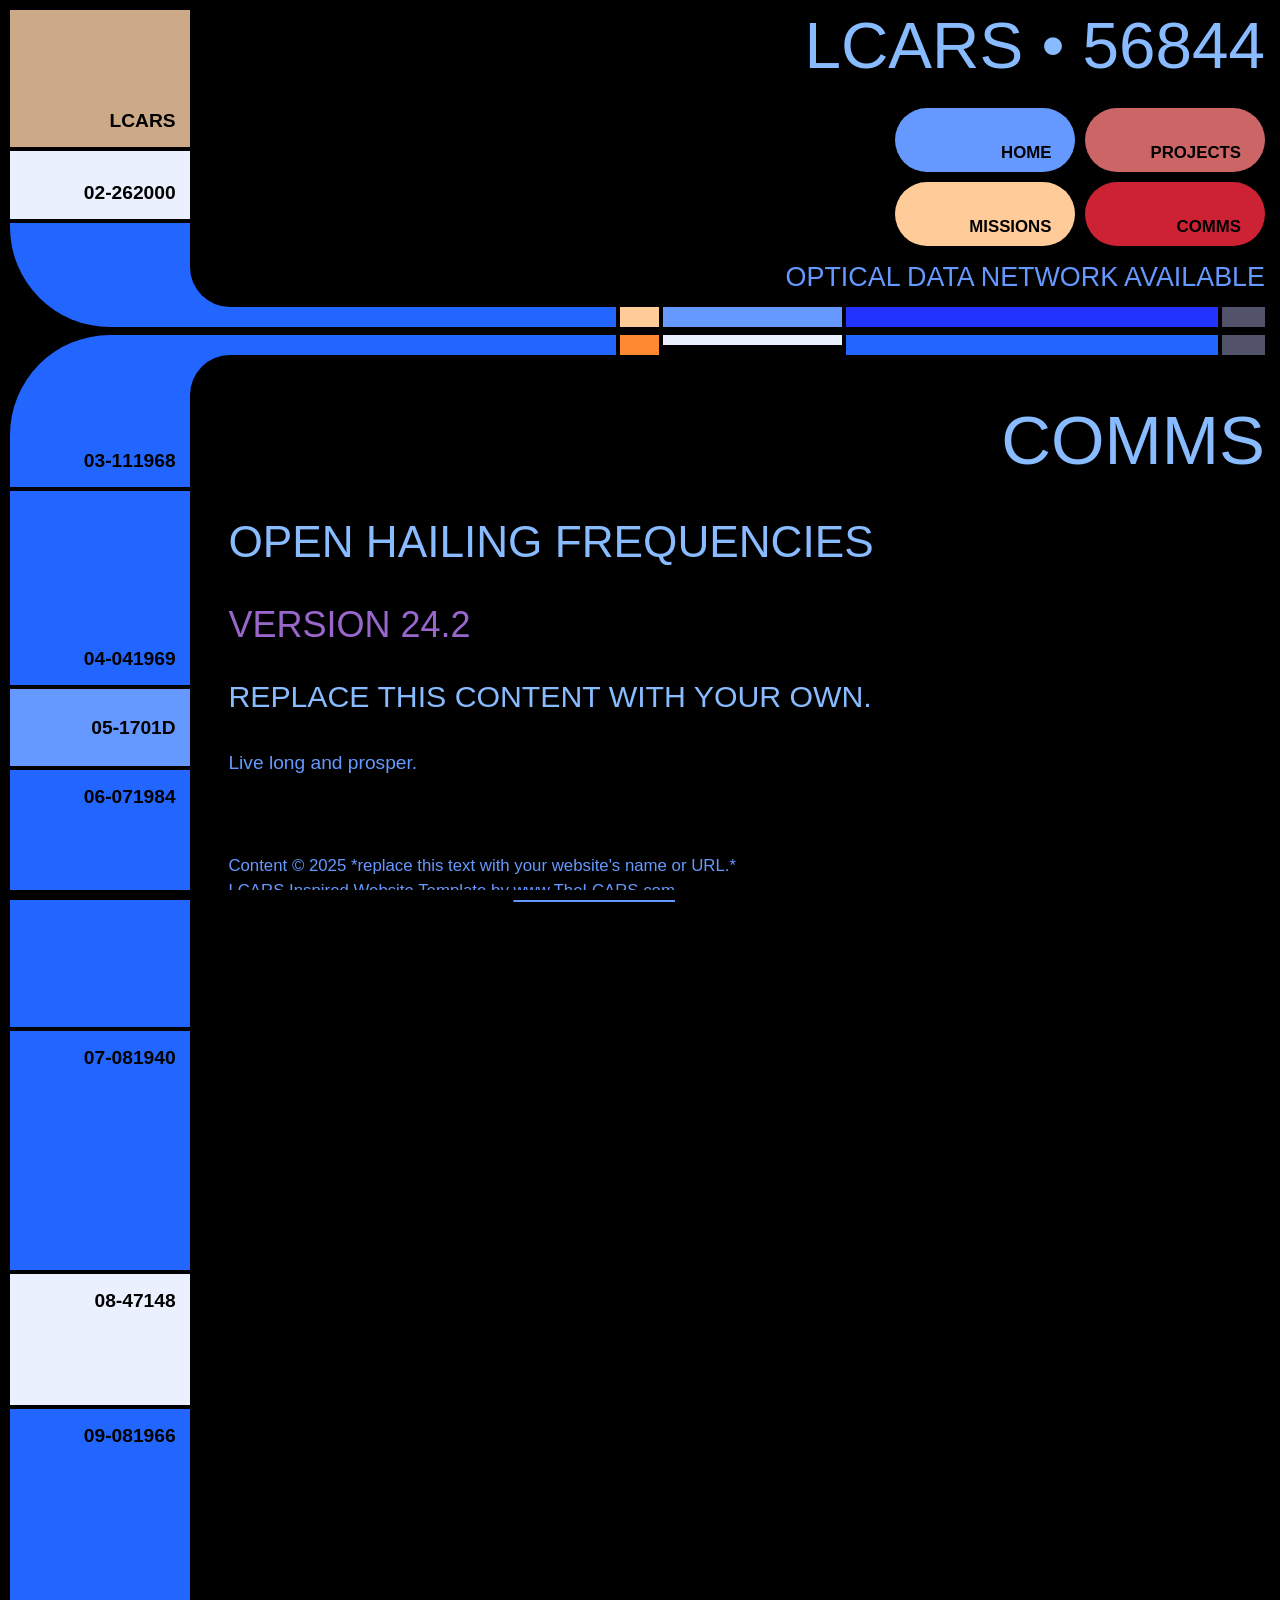
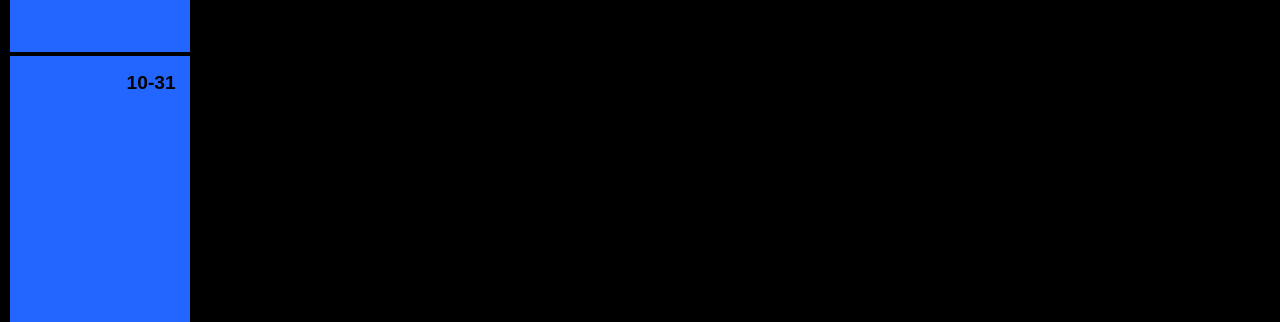
==== comms.html @ 0e452130 "feat: initialize portfolio project with LCARS theme, audio assets, and structural scaffolding" ====
<!DOCTYPE html>
<html>

<head>
	<title>Comms - Nemesis Blue</title>
	<meta name="viewport" content="width=device-width, initial-scale=1.0, viewport-fit=cover">
	<meta name="format-detection" content="telephone=no">
	<meta name="format-detection" content="date=no">
	<link rel="stylesheet" type="text/css" href="css/nemesis-blue.css">
</head>

<body>
	<audio id="audio1" src="assets/audio/beep1.mp3" preload="auto"></audio>
	<audio id="audio2" src="assets/audio/beep2.mp3" preload="auto"></audio>
	<audio id="audio3" src="assets/audio/beep3.mp3" preload="auto"></audio>
	<audio id="audio4" src="assets/audio/beep4.mp3" preload="auto"></audio>
	<section class="wrap-standard" id="column-3">
		<div class="wrap">
			<div class="left-frame-top">
				<!--					
				*** TOP PANEL BUTTONS ***
				Replace the hashtag '#' with a real URL (or not) in the <button> tags following this comment. If you do not want a sound effect for this link, replace the <button> elements with the following <div> + <a> elements:

				<div class="panel-1">
					<a href="#">LCARS</a>
				</div>
				<div class="panel-2">
					<a href="#">02<span class="hop">-262000</span></a>
				</div>
				-->
				<button onclick="playSoundAndRedirect('audio2', '#')" class="panel-1-button">LCARS</button>
				<button onclick="playSoundAndRedirect('audio2', '#')" class="sidebar-button button-moonbeam">02<span
						class="hop">-262000</span></button>
			</div>
			<div class="right-frame-top">
				<div class="banner">LCARS &#149; 56844</div>
				<div class="data-cascade-button-group">
					<div class="data-cascade-wrapper" id="default">
						<div class="data-column">
							<div class="dc-row-1">93</div>
							<div class="dc-row-1">1853</div>
							<div class="dc-row-2">24109</div>
							<div class="dc-row-3">7</div>
							<div class="dc-row-3">7024</div>
							<div class="dc-row-4">322</div>
							<div class="dc-row-5">4149</div>
							<div class="dc-row-6">86</div>
							<div class="dc-row-7">05</div>
						</div>
						<div class="data-column">
							<div class="dc-row-1">21509</div>
							<div class="dc-row-1">68417</div>
							<div class="dc-row-2">80</div>
							<div class="dc-row-3">2048</div>
							<div class="dc-row-3">319825</div>
							<div class="dc-row-4">46233</div>
							<div class="dc-row-5">05</div>
							<div class="dc-row-6">2014</div>
							<div class="dc-row-7">30986</div>
						</div>
						<div class="data-column">
							<div class="dc-row-1">585101</div>
							<div class="dc-row-1">25403</div>
							<div class="dc-row-2">31219</div>
							<div class="dc-row-3">752</div>
							<div class="dc-row-3">0000</div>
							<div class="dc-row-4">21048</div>
							<div class="dc-row-5">293612</div>
							<div class="dc-row-6">534082</div>
							<div class="dc-row-7">206</div>
						</div>
						<div class="data-column">
							<div class="dc-row-1">2107853</div>
							<div class="dc-row-1">12201972</div>
							<div class="dc-row-2">24487255</div>
							<div class="dc-row-3">30412</div>
							<div class="dc-row-3">98</div>
							<div class="dc-row-4">4024161</div>
							<div class="dc-row-5">888</div>
							<div class="dc-row-6">35045462</div>
							<div class="dc-row-7">41520257</div>
						</div>
						<div class="data-column">
							<div class="dc-row-1">33</div>
							<div class="dc-row-1">56</div>
							<div class="dc-row-2">04</div>
							<div class="dc-row-3">69</div>
							<div class="dc-row-3">41</div>
							<div class="dc-row-4">15</div>
							<div class="dc-row-5">25</div>
							<div class="dc-row-6">65</div>
							<div class="dc-row-7">21</div>
						</div>

						<div class="data-column">
							<div class="dc-row-1">0223</div>
							<div class="dc-row-1">688</div>
							<div class="dc-row-2">28471</div>
							<div class="dc-row-3">21366</div>
							<div class="dc-row-3">8654</div>
							<div class="dc-row-4">31</div>
							<div class="dc-row-5">1984</div>
							<div class="dc-row-6">272</div>
							<div class="dc-row-7">21854</div>
						</div>
						<div class="data-column">
							<div class="dc-row-1">633</div>
							<div class="dc-row-1">51166</div>
							<div class="dc-row-2">41699</div>
							<div class="dc-row-3">6188</div>
							<div class="dc-row-3">15033</div>
							<div class="dc-row-4">21094</div>
							<div class="dc-row-5">32881</div>
							<div class="dc-row-6">26083</div>
							<div class="dc-row-7">2143</div>
						</div>
						<div class="data-column">
							<div class="dc-row-1">406822</div>
							<div class="dc-row-1">81205</div>
							<div class="dc-row-2">91007</div>
							<div class="dc-row-3">38357</div>
							<div class="dc-row-3">0000</div>
							<div class="dc-row-4">2041</div>
							<div class="dc-row-5">312</div>
							<div class="dc-row-6">57104</div>
							<div class="dc-row-7">00708</div>
						</div>
						<div class="data-column">
							<div class="dc-row-1">12073</div>
							<div class="dc-row-1">688</div>
							<div class="dc-row-2">21982</div>
							<div class="dc-row-3">20254</div>
							<div class="dc-row-3">55</div>
							<div class="dc-row-4">38447</div>
							<div class="dc-row-5">26921</div>
							<div class="dc-row-6">285</div>
							<div class="dc-row-7">30102</div>
						</div>
						<div class="data-column">
							<div class="dc-row-1">21604</div>
							<div class="dc-row-1">15421</div>
							<div class="dc-row-2">25</div>
							<div class="dc-row-3">3808</div>
							<div class="dc-row-3">582031</div>
							<div class="dc-row-4">62311</div>
							<div class="dc-row-5">85799</div>
							<div class="dc-row-6">87</div>
							<div class="dc-row-7">6895</div>
						</div>
						<div class="data-column">
							<div class="dc-row-1">72112</div>
							<div class="dc-row-1">101088</div>
							<div class="dc-row-2">604122</div>
							<div class="dc-row-3">126523</div>
							<div class="dc-row-3">86801</div>
							<div class="dc-row-4">8447</div>
							<div class="dc-row-5">210486</div>
							<div class="dc-row-6">LV426</div>
							<div class="dc-row-7">220655</div>
						</div>
						<div class="data-column">
							<div class="dc-row-1">272448</div>
							<div class="dc-row-1">296520</div>
							<div class="dc-row-2">339048</div>
							<div class="dc-row-3">31802</div>
							<div class="dc-row-3">0000</div>
							<div class="dc-row-4">672304</div>
							<div class="dc-row-5">581131</div>
							<div class="dc-row-6">338</div>
							<div class="dc-row-7">70104</div>
						</div>
						<div class="data-column">
							<div class="dc-row-1">16182</div>
							<div class="dc-row-1">711632</div>
							<div class="dc-row-2">102955</div>
							<div class="dc-row-3">2061</div>
							<div class="dc-row-3">5804</div>
							<div class="dc-row-4">850233</div>
							<div class="dc-row-5">833441</div>
							<div class="dc-row-6">465</div>
							<div class="dc-row-7">210047</div>
						</div>
						<div class="data-column">
							<div class="dc-row-1">75222</div>
							<div class="dc-row-1">98824</div>
							<div class="dc-row-2">63</div>
							<div class="dc-row-3">858552</div>
							<div class="dc-row-3">696730</div>
							<div class="dc-row-4">307124</div>
							<div class="dc-row-5">58414</div>
							<div class="dc-row-6">209</div>
							<div class="dc-row-7">808044</div>
						</div>
						<div class="data-column">
							<div class="dc-row-1">331025</div>
							<div class="dc-row-1">62118</div>
							<div class="dc-row-2">2700</div>
							<div class="dc-row-3">395852</div>
							<div class="dc-row-3">604206</div>
							<div class="dc-row-4">26</div>
							<div class="dc-row-5">309150</div>
							<div class="dc-row-6">885</div>
							<div class="dc-row-7">210411</div>
						</div>
						<div class="data-column">
							<div class="dc-row-1">817660</div>
							<div class="dc-row-1">121979</div>
							<div class="dc-row-2">20019</div>
							<div class="dc-row-3">462869</div>
							<div class="dc-row-3">25002</div>
							<div class="dc-row-4">308</div>
							<div class="dc-row-5">52074</div>
							<div class="dc-row-6">33</div>
							<div class="dc-row-7">80544</div>
						</div>
						<div class="data-column">
							<div class="dc-row-1">1070</div>
							<div class="dc-row-1">020478</div>
							<div class="dc-row-2">26419</div>
							<div class="dc-row-3">372122</div>
							<div class="dc-row-3">2623</div>
							<div class="dc-row-4">79</div>
							<div class="dc-row-5">90008</div>
							<div class="dc-row-6">8049</div>
							<div class="dc-row-7">251664</div>
						</div>
						<div class="data-column">
							<div class="dc-row-1">900007</div>
							<div class="dc-row-1">704044</div>
							<div class="dc-row-2">982365</div>
							<div class="dc-row-3">258819</div>
							<div class="dc-row-3">0000</div>
							<div class="dc-row-4">656214</div>
							<div class="dc-row-5">409</div>
							<div class="dc-row-6">218563</div>
							<div class="dc-row-7">527222</div>
						</div>
						<div class="data-column">
							<div class="dc-row-1">80106</div>
							<div class="dc-row-1">1314577</div>
							<div class="dc-row-2">39001</div>
							<div class="dc-row-3">7162893</div>
							<div class="dc-row-3">12855</div>
							<div class="dc-row-4">57</div>
							<div class="dc-row-5">23966</div>
							<div class="dc-row-6">4</div>
							<div class="dc-row-7">6244009</div>
						</div>
						<div class="data-column">
							<div class="dc-row-1">2352</div>
							<div class="dc-row-1">308</div>
							<div class="dc-row-2">928</div>
							<div class="dc-row-3">2721</div>
							<div class="dc-row-3">0000</div>
							<div class="dc-row-4">402</div>
							<div class="dc-row-5">540</div>
							<div class="dc-row-6">795</div>
							<div class="dc-row-7">23</div>
						</div>
						<div class="data-column">
							<div class="dc-row-1">66880</div>
							<div class="dc-row-1">8675309</div>
							<div class="dc-row-2">821533</div>
							<div class="dc-row-3">249009</div>
							<div class="dc-row-3">51922</div>
							<div class="dc-row-4">600454</div>
							<div class="dc-row-5">9035768</div>
							<div class="dc-row-6">453571</div>
							<div class="dc-row-7">825064</div>
						</div>
						<div class="data-column">
							<div class="dc-row-1">131488</div>
							<div class="dc-row-1">641212</div>
							<div class="dc-row-2">218035</div>
							<div class="dc-row-3">37</div>
							<div class="dc-row-3">6022</div>
							<div class="dc-row-4">82</div>
							<div class="dc-row-5">572104</div>
							<div class="dc-row-6">799324</div>
							<div class="dc-row-7">4404</div>
						</div>
						<div class="data-column">
							<div class="dc-row-1">8807</div>
							<div class="dc-row-1">4481</div>
							<div class="dc-row-2">8915</div>
							<div class="dc-row-3">2104</div>
							<div class="dc-row-3">0000</div>
							<div class="dc-row-4">326</div>
							<div class="dc-row-5">446</div>
							<div class="dc-row-6">8337</div>
							<div class="dc-row-7">526</div>
						</div>
						<div class="data-column">
							<div class="dc-row-1">593</div>
							<div class="dc-row-1">8057</div>
							<div class="dc-row-2">22</div>
							<div class="dc-row-3">23</div>
							<div class="dc-row-3">6722</div>
							<div class="dc-row-4">890</div>
							<div class="dc-row-5">2608</div>
							<div class="dc-row-6">7274</div>
							<div class="dc-row-7">2103</div>
						</div>
					</div>
					<nav>
						<!--
						*** MAIN NAVIGATION BUTTONS ***
						Replace the hashtag '#' with a real URL (or not).
						If you don't want sound effects, replace the <button> element with a basic <a> tag shown here in this comment: 
						<a href="#">01</a>
						<a href="#">02</a>
						<a href="#">03</a>
						<a href="#">04</a>
						-->
						<button onclick="playSoundAndRedirect('audio2', 'index.html')">Home</button>
						<button onclick="playSoundAndRedirect('audio2', 'projects.html')">Projects</button>
						<button onclick="playSoundAndRedirect('audio2', 'missions.html')">Missions</button>
						<button onclick="playSoundAndRedirect('audio2', 'comms.html')">Comms</button>
					</nav>
				</div>
				<div class="floor-text">
					optical data network available
				</div>
				<div class="bar-panel first-bar-panel">
					<div class="bar-1"></div>
					<div class="bar-2"></div>
					<div class="bar-3"></div>
					<div class="bar-4"></div>
					<div class="bar-5"></div>
				</div>
			</div>
		</div>
		<div class="wrap" id="gap">
			<div class="left-frame">
				<!--
					** SCROLL TO TOP OF PAGE BUTTON **
					This button is styled like a panel in the sidebar and appears at the bottom of the page after scrolling down. If you don't want the sound effect, replace with this:
					<button onclick="topFunction()" id="topBtn"><span class="hop">screen</span> top</button>
					-->
				<button onclick="topFunction(); playSoundAndRedirect('audio4', '#')" id="topBtn"><span
						class="hop">screen</span> top</button>
				<div>
					<div class="panel-3">03<span class="hop">-111968</span></div>
					<!-- <div class="sidebar-buttons">
						<a href="">1-042</a>
						<a href="">2-079</a>
						<a href="">3-184</a>
						<a href="">4-033</a>
						<a href="">5-216</a>
						<a href="">6-315</a>
					</div> -->
					<div class="panel-4">04<span class="hop">-041969</span></div>
					<div class="panel-5">05<span class="hop">-1701D</span></div>
					<div class="panel-6">06<span class="hop">-071984</span></div>
					<div class="panel-7">07<span class="hop">-081940</span></div>
					<div class="panel-8">08<span class="hop">-47148</span></div>
					<div class="panel-9">09<span class="hop">-081966</span></div>
				</div>
				<div>
					<div class="panel-10">10<span class="hop">-31</span></div>
				</div>
			</div>
			<div class="right-frame">
				<div class="bar-panel">
					<div class="bar-6"></div>
					<div class="bar-7"></div>
					<div class="bar-8"></div>
					<div class="bar-9"></div>
					<div class="bar-10"></div>
				</div>
				<main>

					<!-- Start your content here. -->

					<h1>Comms</h1>
					<h2>Open Hailing Frequencies</h2>
					<h3 class="font-grape">Version 24.2</h3>
					<h4>Replace this content with your own.</h4>
					<p>Live long and prosper.</p>

					<!-- End content area. -->

				</main>
				<footer>
					<!-- Your copyright information is only a suggestion and you can choose to delete it. -->
					Content &copy; 2025 *replace this text with your website's name or URL.* <br>

					<!-- The following attribution must not be removed: -->
					LCARS Inspired Website Template by <a href="https://www.thelcars.com">www.TheLCARS.com</a>.
				</footer>
			</div>
		</div>
	</section>
	<script type="text/javascript" src="js/lcars.js"></script>
	<div class="headtrim"> </div>
	<div class="baseboard"> </div>
</body>

</html>
---- css/nemesis-blue.css ----
@charset "utf-8";

/*

	CSS Document
	LCARS Nemesis Blue Theme
	Version 24.2
	By Jim Robertus www.thelcars.com
	Modified: 2025 Aug 11
	
*/

:root {
	font-size: 1.375rem;
	color-scheme: dark;
	--lfw: 240px;
	--cardinal: #c23;
	--cool: #69f;
	--evening: #26f;
	--galaxy-gray: #52526a;
	--ghost: #8bf;
	--grape: #96c;
	--honey: #fc9;
	--lawn: #9a2;
	--martian: #9c3;
	--midnight: #23f;
	--moonbeam: #ebf0ff;
	--pumpkinshade: #f74;
	--roseblush: #c66;
	--tangerine: #f83;
	--wheat: #ca8;
	--left-frame-top-color: var(--evening);
	--left-frame-color: var(--evening); /* panel-9 inherits this color */
	--left-frame-padding: .75rem;
	--corner-color-top: var(--evening);
	--corner-color-bottom: var(--evening);
	--panel-1-color: var(--wheat);
	--panel-2-color: var(--moonbeam);
	--panel-4-color: var(--evening);
	--panel-5-color: var(--cool);
	--panel-6-color: var(--evening);
	--panel-7-color: var(--evening);
	--panel-8-color: var(--moonbeam);
	--panel-10-color: var(--evening);
	--panel-top-button-color: var(--tangerine);
	--bar-height: 28px;
	--bar-1-6-width: 40%;
	--bar-2-7-width: 4%;
	--bar-3-8-width: 17%;
	--bar-5-10-width: 4%;
	--bar-1-color: var(--evening);
	--bar-2-color: var(--honey);
	--bar-3-color: var(--cool);
	--bar-4-color: var(--midnight);
	--bar-5-color: var(--galaxy-gray);
	--bar-6-color: var(--evening);
	--bar-7-color: var(--tangerine);
	--bar-8-color: var(--moonbeam);
	--bar-9-color: var(--evening);
	--bar-10-color: var(--galaxy-gray);

/* Ultra layout elements */

	--section-2-color: var(--cool);
	--pill-1-color: var(--evening);
	--pill-2-color: var(--cool);
	--pill-3-color: var(--cool);
	--pill-4-color: var(--evening);
	--pill-5-color: var(--midnight);
	--pill-6-color: var(--midnight);
	--pill-a1-color: var(--midnight);
	--pill-a2-color: var(--cool);
	--pill-a3-color: black;
	--pill-a4-color: var(--evening);
	--pill-a5-color: var(--tangerine);
	--pill-a6-color: var(--honey);
	--panel-11-color: var(--cool);
	--panel-12-color: var(--cool);
	--panel-13-color: var(--honey);
	--panel-14-color: var(--evening);
	--panel-15-color: var(--cool);

	/* End Ultra layout elements */

	--radius-top: 0 0 0 160px;
	--radius-bottom: 160px 0 0 0;
	--radius-content-top: 0 0 0 60px;
	--radius-content-bottom: 60px 0 0 0;
	--panel-border: .25rem solid black;
	--bar-border: .25rem solid black;
	--bar-cut-width: 34%;
	--bar-cut-out-width: 34%;
	--divider-height: .5rem;
/*
	NOTE: --font-color also sets the following:
		1. horizontal line <hr> color
		2. lcars-list default bullet color
		3. blockquote border color
		4. images with the *border* class border color 
*/
	--font-color: var(--cool);
	--sub-fonts: .875rem;
	--dc-font-size: .875rem;
	--dc-row-height: calc(var(--dc-font-size) + .125rem);
	--banner-color: var(--ghost);
	--data-cascade-color: var(--evening);
	--light-color: var(--moonbeam);
	--h1-color: var(--ghost);
	--h2-color: var(--ghost);
	--h3-color: var(--ghost);
	--h4-color: var(--ghost);
	--link-color: var(--cool);
	--code-color: var(--martian);
	--nav-width: 240px;
	--nav-1-color: var(--cool);
	--nav-2-color: var(--roseblush);
	--nav-3-color: var(--honey);
	--nav-4-color: var(--cardinal);
	--button-color: var(--cool);
	--button-color-sidebar: var(--cool);
	--lcars-bar-color: var(--evening);
	--lcars-bar-start-color: var(--midnight);
	--lcars-bar-end-color: var(--midnight);
	--lcars-bar-text-color: var(--moonbeam);

/* Image Frame */

	--image-border-color: var(--cool);
	--primary-color: var(--evening);
	--secondary-color: var(--cool);
	--accent-color: #adcaff;  /* bdd1ff */
	--spacers: .65rem;
	--frame-height: 40px;
}

@media (max-width: 1500px) {
	:root {
		--lfw: 200px;
		--radius-top: 0 0 0 130px;
		--radius-bottom: 130px 0 0 0;
		--divider-height: .4rem;
		--nav-width: 210px;
		--dc-font-size: .75rem;
		--bar-height: 24px;
	}
}

@media (max-width: 1300px) {
	:root {
		font-size: 1.2rem;
		--sub-fonts: .9rem;
		--lfw: 180px;
		--nav-width: 180px;
		--radius-top: 0 0 0 100px;
		--radius-bottom: 100px 0 0 0;
		--radius-content-top: 0 0 0 40px;
		--radius-content-bottom: 40px 0 0 0;
		--bar-height: 20px;	
	}
}

@media (max-width: 950px) {
	:root {
		--lfw: 150px;
	}
}

@media (max-width: 750px)	{ 
	:root {
		--panel-border: .25rem solid black;
		--bar-border: .25rem solid black;
		--lfw: 120px;
		--radius-top: 0 0 0 80px;
		--radius-bottom: 80px 0 0 0;
		--radius-content-top: 0 0 0 34px;
		--radius-content-bottom: 34px 0 0 0;
		--nav-width: 174px;
		--bar-height: 16px;
		--spacers: .5rem;
		--frame-height: 25px;
	}
}

@media (max-width: 525px) {
	:root {
		--lfw: 62px;
		--left-frame-padding: .5rem;
		--radius-top: 0 0 0 40px;
		--radius-bottom: 40px 0 0 0;
		--bar-height: 10px;
		--divider-height: .3rem;
	}
}

@media (max-width: 450px) {
	:root {
		--nav-width: 48%;
	}
}

*, *:after, *:before {
	box-sizing: border-box;
}

* {
	margin: 0;
	padding: 0;
	font: inherit;
}

img {
	display: block;
	max-width: 100%;
	height: auto;
}

input, textarea, button, select {
	font: inherit;
}

@font-face {
	font-family: 'Antonio';
	font-weight: 400;
	src: url('Antonio-Regular.woff2') format('woff2'),
			 url('Antonio-Regular.woff') format('woff');
}

@font-face {
	font-family: 'Antonio';
	font-weight: 700;
	src: url('Antonio-Bold.woff2') format('woff2'),
			 url('Antonio-Bold.woff') format('woff')
}

html {
	scroll-behavior: smooth;
}

body	{
	display: flex;
	padding-top: 10px;
	padding-left: 5px;
	background-color: black;
	font-family: 'Antonio', 'Arial Narrow', 'Avenir Next Condensed', sans-serif;
	font-weight: 400;
	line-height: 1.5;
	color: var(--font-color);
}

a	{
	text-decoration: underline;
	text-decoration-thickness: 2px;
	text-underline-offset: .2rem;
	color: var(--link-color);
}

a:hover {
	filter: brightness(115%);
	animation: none;
}

a:active {
	filter: brightness(80%);
	outline: none;
}

button {
	border: none;
	outline: none;
	color: black;
	transition: width 1s;
}

button:hover {
	cursor: pointer;
	animation: none;
	filter: brightness(115%);
	color: black;
}

button:active {
	filter: brightness(85%);
}

/* Ultra Layout elements */

.wrap-everything {
	display: flex;
	width: 100%;
	column-gap: 10px;
}

#column-1 {
	width: 350px;
	padding: 10px 10px 10px 20px;
	transition: 800ms;
}

#column-2 {
	width: var(--lfw);
	background-color: var(--section-2-color);
	text-align: right;
	font-weight: bold;
	line-height: 1.2;
	color: black;
	transition: 800ms;
	z-index: 2;
}

#column-2 a {
	color: black;
	text-decoration: none;
}

#column-3 {
	flex: 1;
	margin-inline: auto;
}

.wrap	{
	display: flex;
	margin-inline: auto;
	padding-left: 5px;
	padding-right: 15px;
	overflow: hidden;
}

@media (max-width: 1680px) {
	#column-1 {
		margin-left: -370px;
	}

	#column-2 {
		margin-left: -230px;
	}

	.wrap-everything {
		column-gap: 5px;
	}
}

@media (max-width: 1500px) {
	#column-1,
	#column-2 {
		display: none;
	}
}

.lcars-frame {
	display: flex;
	min-height: 280px;
	position: relative;
	--frame-color: var(--evening);	
}

.frame-col-1	{
	width: 20px;
	height: 280px;
	background: var(--frame-color);
	border-radius: 16px 0 0 16px;
	position: relative;
}

.frame-col-1:before {
	content: '';
	display: block;
	width: 20px;
	height: 200px;
	border-top: 5px solid black;
	border-bottom: 5px solid black;
	background-color: var(--frame-color);
	position: absolute;
	top: 40px;
	left: 0;
}

.frame-col-1-cell-a {
	width: 14px;
	height: 65px;
	background-color: var(--grape);
	border-left: 4px solid black;
	border-bottom: 4px solid black;
	position: absolute;
	top: 45px;
	right: 0;
	z-index: 2;
}

.frame-col-1-cell-b {
	width: 14px;
	height: 70px;
	background-color: var(--cool);
	border-left: 4px solid black;
	position: absolute;
	top: 110px;
	right: 0;
	z-index: 2;
}

.frame-col-1-cell-c {
	width: 14px;
	height: 65px;
	background-color: var(--grape);
	border-top: 4px solid black;
	border-left: 4px solid black;
	position: absolute;
	bottom: 45px;
	right: 0;
	z-index: 2;
}

.frame-col-1-blocks:before {
	content: '';
	display: block;
	width: 10px;
	height: 3px;
	background-color: black;
	position: absolute;
	top: 54px;
	left: 0;
}

.frame-col-2	{
	width:20px;
	height: 280px;
	background-color: var(--frame-color);
	position: relative;
}

.frame-col-2:before {
	content: '';
	display: block;
	width: 20px;
	height: 240px;
	background-color: black;
	border-radius: 10px 0 0 10px;
	position: absolute;
	top: 20px;
	left: 0;
}

.frame-col-3 {
	display: flex;
	width: 240px;
	height: 280px; 
	align-items: center;
	justify-content: center;
}

.frame-col-4	{
	width:20px;
	height: 280px;
	background-color: var(--frame-color);
	position: relative;
}

.frame-col-4:before {
	content: '';
	display: block;
	width: 20px;
	height: 240px;
	background-color: black;
	border-radius: 0 10px 10px 0;
	position: absolute;
	top: 20px;
	left: 0;
}

.display-horizontal {
	rotate: 90deg;
}

.frame-col-5	{
	width:20px;
	height: 280px;
	background-color: var(--frame-color);
	border-radius: 0 16px 16px 0;
	padding-top: 40px;
	position: relative;
}

.frame-col-5:before {
	content: '';
	display: block;
	width: 20px;
	height: 200px;
	border-top: 5px solid black;
	border-bottom: 5px solid black;
	background-color: var(--frame-color);
}

.frame-col-5-cell-a {
	width: 14px;
	height: 65px;
	background-color: var(--tangerine);
	border-bottom: 4px solid black;
	border-right: 4px solid black;
	position: absolute;
	top: 45px;
	left: 0;
	z-index: 2;
}

.frame-col-5-cell-b {
	width: 14px;
	height: 70px;
	background-color: var(--cool);
	border-right: 4px solid black;
	position: absolute;
	top: 110px;
	left: 0;
	z-index: 2;
}

.frame-col-5-cell-c {
	width: 14px;
	height: 65px;
	background-color: var(--tangerine);
	border-top: 4px solid black;
	border-right: 4px solid black;
	position: absolute;
	bottom: 45px;
	left: 0;
	z-index: 2;
}

.line {
  height: 20px;
  width: 12px;
	background: linear-gradient(#600, #f20, #600);
}

.line:nth-child(1) {
  animation: animateLine6 1s 0.2s infinite;
}

.line:nth-child(2) {
  animation: animateLine5 1s 0.3s infinite;
}

.line:nth-child(3) {
  animation: animateLine3 1s 0.4s infinite;
}

.line:nth-child(4) {
  animation: animateLine3 1s 0.5s infinite;
}

.line:nth-child(5) {
  animation: animateLine2 1s 0.6s infinite;
}

.line:nth-child(6) {
  animation: animateLine2 1s 0.7s infinite;
}

.line:nth-child(7) {
  animation: animateLine2 1s 0.8s infinite;
}

/* 8 & 9 are middle lines*/

.line:nth-child(8) {
  animation: animateLine4 1s 0.9s infinite; 
}

.line:nth-child(9) {
  animation: animateLine4 1s 1s infinite;
}

.line:nth-child(10) {
  animation: animateLine2 1s 0.8s infinite;
}

.line:nth-child(11) {
  animation: animateLine2 1s 0.7s infinite;
}

.line:nth-child(12) {
  animation: animateLine2 1s 0.6s infinite;
}

.line:nth-child(13) {
  animation: animateLine3 1s 0.5s infinite;
}

.line:nth-child(14) {
  animation: animateLine3 1s 0.4s infinite;
}

.line:nth-child(15) {
  animation: animateLine5 1s 0.3s infinite;
}

.line:nth-child(16) {
  animation: animateLine6 1s 0.2s infinite;
}

@keyframes animateLine2 {
  0% {
    height: 180px;
  }
  50% {
    height: 90px;
  }
  100% {
    height: 180px;
  }
}

@keyframes animateLine3 {
  0% {
    height: 120px;
  }
  50% {
    height: 60px;
  }
  100% {
    height: 120px;
  }
}

@keyframes animateLine4 {
  0% {
    height: 230px;
  }
  50% {
    height: 115px;
  }
  100% {
    height: 230px;
  }
}

@keyframes animateLine5 {
  0% {
    height: 60px;
  }
  50% {
    height: 30px;
  }
  100% {
    height: 60px;
  }
}

@keyframes animateLine6 {
  0% {
    height: 30px;
  }
  50% {
    height: 15px;
  }
  100% {
    height: 30px;
  }
}

.pillbox,
.pillbox-2 {
  display: grid;
  grid-template-columns: 1fr 1fr;
  grid-gap: 8px;
  margin: 1.25rem auto;
  text-align: right;
  font-size: var(--sub-fonts); 
}

.pill,
.pill-2 {
	display: flex;
	width: 100%;
	height: 56px;
	justify-content: flex-end;
	align-items: flex-end;
	text-decoration: none;  
  color: black;
  font-weight: bold;
  padding-right: .75rem;
  padding-bottom: .35rem;
}

.pillbox a {
	display: flex;
	width: 100%;
	height: 56px;
	justify-content: flex-end;
	align-items: flex-end;
	text-decoration: none;  
  color: black;
  font-weight: bold;
  padding-right: .75rem;
  padding-bottom: .35rem;
}

.pillbox-2 a {
	display: flex;
	width: 100%;
	height: 56px;
	justify-content: flex-end;
	align-items: flex-end;
	text-decoration: none;  
  color: black;
  font-weight: bold;
  padding-right: .75rem;
  padding-bottom: .35rem;
}

.pill:hover,
.pill-2:hover {
	filter: brightness(115%);
}

.pill:active,
.pill-2:active {
	filter: brightness(80%);
}

.pill:nth-child(1),
.pillbox a:nth-child(1) {
	border-radius: 100vmax 0 0 100vmax;
	background-color: var(--pill-1-color);
}

.pill:nth-child(2),
.pillbox a:nth-child(2) {
	background-color: var(--pill-2-color);
}

.pill:nth-child(3),
.pillbox a:nth-child(3) {
	border-radius: 100vmax 0 0 100vmax;
	background-color: var(--pill-3-color);
}

.pill:nth-child(4),
.pillbox a:nth-child(4) {
	background-color: var(--pill-4-color);
}

.pill:nth-child(5),
.pillbox a:nth-child(5) {
	background-color: var(--pill-5-color);
	border-radius: 100vmax 0 0 100vmax;
}

.pill:nth-child(6),
.pillbox a:nth-child(6) {
	background-color: var(--pill-6-color);
}

.pill-2:nth-child(1),
.pillbox-2 a:nth-child(1) {
	border-radius: 100vmax 0 0 100vmax;
	background-color: var(--pill-a1-color);
}

.pill-2:nth-child(2),
.pillbox-2 a:nth-child(2) {
	background-color: var(--pill-a2-color);
	border-radius: 0 100vmax 100vmax 0;
	padding-right: 1rem;
}

.pill-2:nth-child(3),
.pillbox-2 a:nth-child(3) {
	background-color: var(--pill-a3-color);
}

.pill-2:nth-child(4),
.pillbox-2 a:nth-child(4) {
	background-color: var(--pill-a4-color);
	border-radius: 0 100vmax 100vmax 0;
	padding-right: 1rem;
}

.pill-2:nth-child(5),
.pillbox-2 a:nth-child(5) {
	background-color: var(--pill-a5-color);
	border-radius: 100vmax 0 0 100vmax;
}

.pill-2:nth-child(6),
.pillbox-2 a:nth-child(6) {
	background-color: var(--pill-a6-color);
	border-radius: 0 100vmax 100vmax 0;
	padding-right: 1rem;
}

.lcars-list-2 ul {
	list-style: none;
}

.lcars-list-2 {
	margin: 0 auto 50px auto;
	padding-left: 5px;
}

.lcars-list-2 li {
	position: relative;
	padding-bottom: 5px;
	padding-left: 38px;
	font-size: var(--sub-fonts);
	color: var(--font-color);
}

.lcars-list-2 li::before {
	content: '';
	display: block;
	width: 24px;
	height: 14px;
	border-radius: 50%;
	background-color: var(--font-color);
	position: absolute;
	top: 8px;
	left: 0;
}

.panel-11 {
	display: flex;
	align-items: flex-end;
	justify-content: flex-end;
	height: 23vh;
	max-height: 275px;
	padding-right: .75rem;
	padding-bottom: .75rem;
	background-color: var(--panel-11-color);
	border-bottom: var(--panel-border);
}

.panel-12 {
	display: flex;
	align-items: flex-end;
	justify-content: flex-end;
	height: 15vh;
	padding-right: .75rem;
	padding-bottom: .75rem;
	background-color: var(--panel-12-color);
	border-bottom: var(--panel-border);
}

.panel-13 a {
	display: flex;
	align-items: flex-end;
	justify-content: flex-end;
	padding: 1.5rem .75rem .75rem 2px;
	background-color: var(--panel-13-color);
	border-bottom: var(--panel-border);
}

.panel-14 {
	display: flex;
	align-items: flex-end;
	justify-content: flex-end;
	height: 20vh;
	padding-right: .75rem;
	padding-bottom: .75rem;
	background-color: var(--panel-14-color);
	border-bottom: var(--panel-border);	
}

.panel-15 {
	display: flex;
	align-items: flex-end;
	justify-content: flex-end;
	height: 20vh;
	padding-right: .75rem;
	padding-bottom: .75rem;
	background-color: var(--panel-15-color);
	border-bottom: var(--panel-border);
}

.section-2-buttons a {
	display: block;
	text-decoration: none;
	text-align: right;
	border-bottom: var(--panel-border);
	padding: 1.5rem .75rem .75rem 2px;
	background-color: var(--evening);
	text-transform: uppercase;
	color: black;
}

.section-2-buttons a:nth-child(2) {
	background-color: var(--moonbeam);
}

/* End Ultra layout elements */ 

.scroll-top {
	display: none;
}

.left-frame-top,
.left-frame	{
	width: var(--lfw);
	text-align: right;
	font-size: clamp(.875rem, 2vw, 1rem);
	line-height: 1.2;
	font-weight: bold;
	color: black;
	transition: width 1s;
}

.left-frame-top	{
	background-color: var(--left-frame-top-color);
	border-radius: var(--radius-top);
}

.left-frame-top a,
.left-frame a {
	text-decoration: none;
	color: black;
}

.left-frame	{
	display: flex;
	flex-direction: column;
	justify-content: space-between;
	padding-top: 100px;
	background-color: var(--left-frame-color);
	border-radius: var(--radius-bottom);
}

.panel-1 a	{
	display: block;
	background-color: var(--panel-1-color);
	padding-top: clamp(40px, 8vw, 110px);
	padding-right: .75rem;
	padding-bottom: .75rem;
	border-bottom: var(--panel-border);
	text-decoration: none;
	color: black;
	-webkit-touch-callout: none; 
	-webkit-user-select: none; 
  -ms-user-select: none; 
  user-select: none;
}

.right-frame-top	{
	flex: 1;
	align-content: flex-end;
	position: relative;
}

.right-frame-top:before {
	content: '';
	display: block;
	width: 60px;
	height: 60px;
	background: linear-gradient(to top right, var(--corner-color-top) 50%, black 50%);
	position: absolute;
	left: 0;
	bottom: var(--bar-height);
	z-index: -1;	
}

.right-frame-top:after {
	content: '';
	display: block;
	width: 60px;
	height: 60px;
	background-color: black;
	border-radius: var(--radius-content-top);
	position: absolute;
	left: 0;
	bottom: var(--bar-height);
	z-index: -1;
}

@media (max-width: 650px) {
	.right-frame-top:before {
		bottom: 16px;
	}

	.right-frame-top:after {
		bottom: 16px;
	}
}

@media (max-width: 525px) {
	.right-frame-top:before {
		bottom: 10px;
	}

	.right-frame-top:after {
		bottom: 10px;
	}
}

.banner	{
	padding-bottom: 1rem;
	padding-left: 5px;
	text-align: right;
	text-transform: uppercase;
	line-height: 1.1;
	font-size: clamp(1.25rem, 0.75rem + 4vw, 3.75rem);
	color: var(--banner-color);
}

.banner a {
	color: var(--banner-color);
	text-decoration: none;
}

.data-cascade-button-group	{
	display: flex;
	justify-content: flex-end;
}

@media (max-width: 1440px) {
	.data-cascade-button-group:has(.header-content) {
		row-gap: 1rem;
	}

	.data-cascade-button-group:has(.header-content) > nav {
		width: 100%;
	}
}

.header-content {
	flex: 1;
	min-height: 180px;
	padding-right: .5rem;
	padding-left: clamp(20px, 3vw, 50px);
}

.header-content > *:first-child {
	margin-top: 0;
}

.header-content > *:last-child {
	margin-bottom: 0;
}

/* Data Cascade 2025 */

.data-cascade-wrapper {
	flex: 1;
	display: flex;
	flex-wrap: wrap;
	justify-content: flex-end;
	max-width: 100%;
	height: calc(var(--dc-row-height) * 9); /* 204px */
	overflow: hidden;
 	padding-right: .5rem;
 	padding-left: clamp(20px, 3vw, 50px);
 	column-gap: .5rem;
}

.data-column {
	display: grid;
	grid-template-columns: 1fr;
	margin-top: 1px;
	text-align: right;
	font-size: var(--dc-font-size); /* .938 */
	line-height: 1;
	text-box: trim-both cap alphabetic;
	color: black;
}

.dc-row-1,
.dc-row-2,
.dc-row-3,
.dc-row-4,
.dc-row-5,
.dc-row-6,
.dc-row-7 {
	text-box: trim-both cap alphabetic;
	height: var(--dc-row-height);
}

@media (max-width: 850px) {
	.data-cascade-wrapper {
		display: none;
	}
}


@keyframes data-group-1 {

	0%,
	3.99% {
		color: black;
	}

	4%,
	45.99% {
		color: var(--data-cascade-color);
	}

	46%,
	49.99% {
		color: var(--light-color);
	}

	50%,
	63.99% {
		color: var(--data-cascade-color);
	}

	64%,
	67.99% {
		color: var(--light-color);
	}

	68%,
	100% {
		color: var(--data-cascade-color);
	}


}

@keyframes data-group-1a {

	0%,
	4.99% {
		color: black;
	}

	5%,
	45.99% {
		color: var(--data-cascade-color);
	}

	46%,
	49.99% {
		color: var(--light-color);
	}

	50%,
	63.99% {
		color: var(--data-cascade-color);
	}

	64%,
	67.99% {
		color: var(--light-color);
	}

	68%,
	100% {
		color: var(--data-cascade-color);
	}


}

@keyframes data-group-2 {

	0%,
	12.99% {
		color: black;
	}

	13%,
	49.99% {
		color: var(--data-cascade-color);
	}

	50%,
	53.99% {
		color: var(--light-color);
	}

	54%,
	67.99% {
		color: var(--data-cascade-color);
	}

	68%,
	71.99% {
		color: var(--light-color);
	}

	72%,
	100% {
		color: var(--data-cascade-color);
	}


}

@keyframes data-group-2b {

	0%,
	14.99% {
		color: black;
	}

	15%,
	49.99% {
		color: var(--data-cascade-color);
	}

	50%,
	53.99% {
		color: var(--light-color);
	}

	54%,
	67.99% {
		color: var(--data-cascade-color);
	}

	68%,
	71.99% {
		color: var(--light-color);
	}

	72%,
	81.99% {
		color: var(--data-cascade-color);
	}

	82%,
	100% {
		color: var(--light-color);
	}


}

@keyframes data-group-3 {

	0%,
	26.99% {
		color: black;
	}

	27%,
	40.99% {
		color: var(--light-color);
	}

	41%,
	53.99% {
		color: var(--data-cascade-color);
	}

	54%,
	57.99% {
		color: var(--light-color);
	}

	58%,
	71.99% {
		color: var(--data-cascade-color);
	}

	72%,
	75.99% {
		color: var(--light-color);
	}

	76%,
	100% {
		color: var(--data-cascade-color);
	}

}

.dc-row-1 {
	animation: data-group-1 6000ms ease 200ms infinite;
}

.dc-row-2 {
	animation: data-group-1a 6000ms ease 200ms infinite;
}

.dc-row-3 {
	animation: data-group-2 6000ms ease 200ms infinite;
}

.dc-row-4 {
	animation: data-group-2b 6000ms ease 200ms infinite;
}

.dc-row-5 {
	animation: data-group-3 6000ms ease 200ms infinite;
}

.dc-row-6 {
	animation: data-group-3 6000ms ease 200ms infinite;
}

.dc-row-7 {
	animation: data-group-3 6000ms ease 200ms infinite;
}


/* Static data cascade */

.data-cascade-wrapper#frozen .dc-row-1	{
	animation: none;
	color: var(--data-cascade-color);
}

.data-cascade-wrapper#frozen .dc-row-2	{
	animation: none;
	color: var(--data-cascade-color);
}

.data-cascade-wrapper#frozen .dc-row-3	{
	animation: none;
	color: var(--data-cascade-color);
}

.data-cascade-wrapper#frozen .dc-row-4	{
	animation: none;
	color: var(--data-cascade-color);
}

.data-cascade-wrapper#frozen .dc-row-5	{
	animation: none;
	color:  var(--light-color);
}

.data-cascade-wrapper#frozen .dc-row-6	{
	animation: none;
	color: var(--light-color);
}

.data-cascade-wrapper#frozen .dc-row-7	{
	animation: none;
	color: var(--light-color);
}

/* Navigation & Buttons */

.lcars-button {
	display: flex;
	justify-content: flex-end;
	align-items: flex-end;
	margin-block: 1rem;
	width: 224px;
	height: 80px;
	padding-inline: 1.75rem;
	padding-bottom: .675rem;
	background-color: var(--button-color);
	border-radius: 100vmax;
	border-width: 0;
	text-align: right;
	line-height: 1.175;
	text-decoration: none;
	font-weight: bold;
	text-transform: uppercase;
	color: black;
	-webkit-touch-callout: none; 
	-webkit-user-select: none; 
  -ms-user-select: none; 
  user-select: none;
}

.panel-1 a	{
	display: flex;
	width: var(--lfw);
	justify-content: flex-end;
	align-items: flex-end;
	background-color: var(--panel-1-color);
	height: clamp(90px, 11vw, 160px);
	padding: var(--left-frame-padding);
	border-radius: 0;
	border-bottom: var(--panel-border);
	text-decoration: none;
	color: black;
	transition: width 1s;
	-webkit-touch-callout: none; 
	-webkit-user-select: none; 
  -ms-user-select: none; 
  user-select: none;
}

.panel-1-button	{
	display: flex;
	width: var(--lfw);
	justify-content: flex-end;
	align-items: flex-end;
	background-color: var(--panel-1-color);
	min-height: clamp(90px, 11vw, 160px);
	overflow: hidden;
	padding: var(--left-frame-padding);
	border-radius: 0;
	border-bottom: var(--panel-border);
	text-decoration: none;
	color: black;
	-webkit-touch-callout: none; 
	-webkit-user-select: none; 
  -ms-user-select: none; 
  user-select: none;
}

.panel-2 a {
	display: flex;
	justify-content: flex-end;
	align-items: flex-end;
	min-height: 3.75rem;
	padding: var(--left-frame-padding);
	background-color: var(--panel-2-color);
	border-bottom: var(--panel-border);
}

nav {
	display: flex;
	flex-wrap: wrap;
	align-self: center;	
	width: calc(var(--nav-width) + var(--nav-width) + 1rem);
	justify-content: flex-end;
	column-gap: .5rem;
	row-gap: .65rem;
}

@media (max-width: 1500px) {
	nav {
		column-gap: .375rem;
		row-gap: .5rem;
	}
}

@media (max-width: 1440px) {
	.data-cascade-button-group:has(.header-content) {
		row-gap: 1rem;
	}

	.data-cascade-button-group:has(.header-content) > nav {
		width: 100%;
	}
}

nav a,
nav button,
.buttons button	{
	display: flex;
	flex-direction: column;
	justify-content: flex-end;
	align-items: flex-end;
	width: var(--nav-width);
	height: calc(var(--nav-width) / 2.8);
	padding-inline: 1.5rem;
	padding-bottom: .7rem;
	border-radius: 100vmax;
	background-color: var(--button-color);
	text-align: right;
	line-height: 1.175;
	text-decoration: none;
	text-transform: uppercase;
	font-weight: bold;
	color: black;
	-webkit-touch-callout: none; 
  -webkit-user-select: none; 
	-ms-user-select: none; 
	user-select: none;
}

nav a:nth-child(1),
nav button:nth-child(1) {
	background-color: var(--nav-1-color);
}

nav a:nth-child(2),
nav button:nth-child(2) {
	background-color: var(--nav-2-color);
}

nav a:nth-child(3),
nav button:nth-child(3) {
	background-color: var(--nav-3-color);
}

nav a:nth-child(4),
nav button:nth-child(4) {
	background-color: var(--nav-4-color);
}

@media (max-width: 1300px) {
	nav {
		padding-left: .5rem;
		gap: .5rem;
	}

	nav button {
		padding-bottom: .5rem;
		font-size: .875rem;
		padding-inline: 1.25rem;
	}
}

@media (max-width: 780px) {
	nav {
		flex: 1;
	}

	.data-cascade-button-group:has(.header-content) > *:nth-child(2) {
		flex: none;
	} 
}

@media (max-width: 450px) {
	nav a,
	nav button {
		height: 63px;
	}
}

.buttons	{
	display: flex;
	flex-wrap: wrap;
	gap: .5rem;
	margin-block: 2rem; 
}

.justify-space-between	{
	justify-content: space-between;
}

.justify-center {
	justify-content: center;
}

.justify-flex-end {
	justify-content: flex-end;
}

.justify-space-around {
	justify-content: space-around;
}

.justify-space-evenly {
	justify-content: space-evenly;
}

.buttons a,
.buttons button	{
	display: flex;
	justify-content: flex-end;
	align-items: flex-end;
	width: 224px;
	height: 80px;
	padding-inline: 1.75rem;
	padding-bottom: .675rem;
	background-color: var(--button-color);
	border-radius: 100vmax;
	border-width: 0;
	text-align: right;
	line-height: 1.175;
	text-decoration: none;
	font-weight: bold;
	text-transform: uppercase;
	color: black;
	-webkit-touch-callout: none; 
	-webkit-user-select: none; 
  -ms-user-select: none; 
  user-select: none; 
}

.sidebar-nav button,
.sidebar-nav a,
.sidebar-button {
	display: flex;
	justify-content: flex-end;
	align-items: flex-end;
	min-height: 3.75rem;
	width: var(--lfw);
	background-color: var(--button-color-sidebar);
	border-radius: 0;
	border-bottom: var(--panel-border);	
	padding: var(--left-frame-padding);
	text-decoration: none;
	text-align: right;
	word-break: break-all;
	text-transform: uppercase;
	color: black;
}

@media (max-width: 1300px) {
	.lcars-button,
	.buttons a,
	.buttons button {
		width: 200px;
		height: 74px;
	}
}

.panel-button	{
	display: flex;
	justify-content: flex-end;
	width: var(--lfw);
	border-radius: 0;
	padding: var(--left-frame-padding);
	border-bottom: var(--panel-border); 
}

.pan-0 /* use this if you're not mimicking an established panel */ {
	height: 18vh;
	max-height: 240px;
	background-color: var(--button-color-sidebar);
}

.pan-4 {
	height: 22vh;
	max-height: 300px;
	background-color: var(--panel-4-color) !important;
}

.pan-5 {
	height: 4.25rem;
	background-color: var(--panel-5-color) !important;
	align-items: center;
}

.pan-6 {
	height: 29vh;
	max-height: 360px;
	background-color: var(--panel-6-color) !important;
}

.pan-7 {
	height: 27vh;
	max-height: 350px;
	background-color: var(--panel-7-color) !important;
}

.pan-8 {
	height: 15vh;
	background-color: var(--panel-8-color) !important;
}

.pan-10 {
	height: 30vh;
	background-color: var(--panel-10-color) !important;
}

.text-bottom {
	align-items: flex-end;
}

#topBtn {
  display: none;
  position: fixed;
  bottom: 0; 
  z-index: 99;
  border-radius: 0;
  border-top: var(--panel-border);
  border-right: none;
	border-bottom: var(--panel-border);
	border-left: none;
  outline: none;
  width: var(--lfw);
  padding: var(--left-frame-padding);
  padding-bottom: 10vh;
  background-color: var(--panel-top-button-color);
  text-align: right;
  line-height: 1;
  font-weight: bold;
  text-transform: uppercase;
  color: black;
  cursor: pointer;
}

#topBtn:hover {
  filter: brightness(115%);
}

#topBtn:active {
	filter: brightness(80%);
}

@media (max-width: 525px)	{
	.sidebar-button,
	.sidebar-nav a,
	.sidebar-nav button,
	.panel-button {
		font-size: .75rem;
	}

	#topBtn {
		padding-bottom: 6vh;
	}
}

/* --- Horizontal bar panels & sidebar panels --- */

.floor-text {
	padding-top: .25rem;
	font-size: 1.4rem;
	text-align: right;
	text-transform: uppercase;
	color: var(--cool);
}

.bar-panel	{
	display: flex;
	height: var(--bar-height);
}

.first-bar-panel {
	margin-top: .5rem;
}

.bar-1,
.bar-2,
.bar-3,
.bar-4,
.bar-5,
.bar-6,
.bar-7,
.bar-9,
.bar-10	{
	height: var(--bar-height);
}

.bar-1,
.bar-2,
.bar-3,
.bar-4,
.bar-6,
.bar-7,
.bar-8,
.bar-9	{
	border-right: var(--bar-border);
}

.bar-1	{
	width: var(--bar-1-6-width);
	background-color: var(--bar-1-color);
}

.bar-2	{
	width: var(--bar-2-7-width);
	background-color: var(--bar-2-color);
}

.bar-3	{
	width: var(--bar-3-8-width);
	background-color: var(--bar-3-color);
}

.bar-4	{
	flex: 1;
	background-color: var(--bar-4-color);
}

.bar-5	{
	width: var(--bar-5-10-width);
	background-color: var(--bar-5-color);
}

.bar-6	{
	width: var(--bar-1-6-width);
	background-color: var(--bar-6-color);
}

.bar-7	{
	width: var(--bar-2-7-width);
	background-color: var(--bar-7-color);
}

.bar-8	{
	width: var(--bar-3-8-width);
	height: 50%;
	background-color: var(--bar-8-color);
}

.bar-9	{
	flex: 1;
	background-color: var(--bar-9-color);
}

.bar-10	{
	width: var(--bar-5-10-width);
	background-color: var(--bar-10-color);
}

/* LCARS bottom section */

#gap	{
	margin-top: var(--divider-height);
}

.panel-3,
.panel-4,
.panel-5,
.panel-6,
.panel-7,
.panel-8	{
	border-bottom: var(--panel-border);
}

.panel-3,
.panel-4,
.panel-6,
.panel-7,
.panel-8,
.panel-10 {
	padding: var(--left-frame-padding);
}

.panel-4	{
	display: flex;
	align-items: flex-end;
	justify-content: flex-end;
	height: 22vh;
	max-height: 300px;
	background-color: var(--panel-4-color); 
}

.panel-5	{
	display: flex;
	justify-content: flex-end;
	align-items: center;
	height: 4.25rem;
	padding: var(--left-frame-padding);
	background-color: var(--panel-5-color);
}

.panel-6	{
	height: 29vh;
	max-height: 360px;
	background-color: var(--panel-6-color);
}

.panel-7	{
	height: 27vh;
	max-height: 350px;
	background-color: var(--panel-7-color);
}

.panel-8	{
	height: 15vh;
	background-color: var(--panel-8-color);
}

/*	panel-9 height is fluid and governed by the amount of content on the page. Background color is inherited from :root --left-frame-color */

.panel-9	{
	min-height: 27vh;
	padding: var(--left-frame-padding);
}

.panel-10 {
	height: 30vh;
	border-top: var(--panel-border);
	background-color: var(--panel-10-color);
}

@media (max-width: 525px) {
	.panel-4,
	.panel-6,
	.panel-7 {
		height: 18vh;
	}
}

.right-frame	{
	flex: 1;
	position: relative;
}

.right-frame:before {
	content: '';
	display: block;
	width: 60px;
	height: 60px;
	background: linear-gradient(to bottom right, var(--corner-color-bottom) 50%, black 50%);
	position: absolute;
	left: 0;
	top: var(--bar-height);
	z-index: -1;	
}

.right-frame:after {
	content: '';
	display: block;
	width: 60px;
	height: 60px;
	background-color: black;
	border-radius: var(--radius-content-bottom);
	position: absolute;
	left: 0;
	top: var(--bar-height);
	z-index: -1;
}

main	{
	padding-top: clamp(1rem, 4vw, 45px);
	padding-bottom: .5rem;
	padding-left: clamp(20px, 3vw, 50px);
}

main > *:first-child,
article > *:first-child {
	margin-top: 0;
}

main:has(.floor-heading) > *:nth-child(2) {
	margin-top: 0;
}

.flexbox {
	display: flex;
	gap: 1.2rem;
	flex-wrap: wrap;
}

.col {
	flex: 1 1 360px;
}

.col > *:first-child {
	margin-top: 0;
}

h1, h2, h3, h4	{
	margin-block: 1.75rem;
	font-weight: normal;
	line-height: 1.2;
	text-transform: uppercase;
	text-box: trim-both cap alphabetic;
}

h1	{
	font-size: clamp(1.5rem, 1.25rem + 3.5vw, 4rem);
	text-align: right;
	color: var(--h1-color);
}

h2	{
	font-size: clamp(1.4rem, 1.1rem + 2.25vw, 2.3rem);
	color: var(--h2-color);
}

h3 {
	font-size: clamp(1.15rem, 1.05rem + 1.25vw, 1.875rem);
	color: var(--h3-color);
}

h4 {
	font-size: clamp(1.025rem, 1rem + 1.125vw, 1.575rem);
	color: var(--h4-color);
}

.floor-heading {
	display: flex;
	justify-content: flex-end;
	width: 100%;
	position: fixed;
	left: 50%;
	transform: translate(-50%, 0);
	bottom: 10px;
	z-index:4;
}

.floor-heading > * {
	margin-block: 0;
	width: fit-content;
	padding-inline: .5rem;
	padding-bottom: .5rem;
	background-color: black; 
}

p {
	margin-block: 1.75rem;
	text-box: trim-both cap alphabetic;
}

.caption	{
	margin-top: -1rem;
	text-align: center;
	font-size: var(--sub-fonts);
}

.indent {
	padding-left: 1.5rem;
}

.postmeta {
	margin-block: 1.25rem;
	text-align: right;
	font-size: clamp(1.2rem, 0.88rem + 1.28vw, 1.6rem);
	line-height: 1.2;
	text-transform: uppercase;
}

article h1 {
	margin-bottom: 0;
}

hr {
	margin-block: 1.5rem;
	height: 6px;
	border: none;
	background-color: var(--font-color);
	border-radius: 3px;
}

blockquote {
	margin-block: 1.75rem;
	margin-left: 1.5rem;
	padding-block: .25rem;
	padding-left: 1.5rem;
	position: relative;
	text-box: trim-both cap alphabetic;
}

blockquote::before {
	content: '';
	display: block;
	width: 10px;
	height: 100%;
	background-color: var(--font-color);
	border-radius: 5px;
	position: absolute;
	left: 0;
	top: 0;
}

blockquote > *:first-child {
	margin-top: 0;
}

blockquote > * {
	margin-bottom: 0;
}

iframe {
	display: block;
	width: 100%;
	border: none;
}

.flush {
	margin-top: -1rem;
}

.nomar {
	margin-block: 0 !important;
}

.go-center	{
	text-align: center !important;
}

.go-right	{
	text-align: right !important;
}

.go-left {
	text-align: left !important;
}

.go-big {
	font-size: clamp(1.2rem, 1rem + 1vw, 1.275rem);
}

.uppercase	{
	text-transform: uppercase;
}

.strike {
	text-decoration: line-through;
	text-decoration-thickness: .15rem;
}

.now {
	white-space: nowrap;
}

.big-sky {
	margin-top: 5rem;
}

.smoke-glass {
	opacity: .35;
}

strong {
	font-weight: bold;
}

code {
	font-family: monospace;
	font-size: .9rem;
	color: var(--code-color);
}

.code {
	width: 100%;
	min-height: 5rem;
	padding-block: .5rem;
	padding-inline: 1rem;
	background-color: #232323;
	border-color: #4c4c4c;
	tab-size: 4;
	font-family: monospace;
	font-size: .85rem;
	color: #dcdcdc;
}

@keyframes blink { 
	0% {opacity: 0}
	49%{opacity: 0}
	50% {opacity: 1}
}

.blink-slow {
	animation: blink 3500ms infinite;
}

.blink {
	animation: blink 2s infinite;
}

.blink-fast {
	animation: blink 1s infinite;
}

@keyframes pulse { 
	0% {filter: brightness(1.0)}
	50% {filter: brightness(.25)}
}

.pulse {
	animation: pulse 2s infinite;
}

.pulse-rate-high {
	animation: pulse 1s infinite;
}

.pulse-rate-low {
	animation: pulse 3s infinite;
}

.accordion-wrapper	{
	display: block;
	margin: 1.75rem auto;
	width: 100%;
}

.limit-width {
	max-width: 1240px;
}

.accordion	{
	display: flex;
	align-items: center;
	min-height: 3rem;
	width: 100%;
	padding-right: 2.75rem;
	padding-left: 1rem;
	border-radius: 100vmax;	
	background-color: var(--cool);
	border-left: solid 3rem var(--evening); 
	text-align: left;
	font-size: 1.25rem;
	color: black;
	cursor: pointer;
	transition: 0.4s ease;
	position: relative;
}

.active, .accordion:hover {
	background-color: var(--ghost); /* 8bf */
	border-left-color: var(--moonbeam);
	filter: none;
}

.accordion:before {
	content: '';
	display: block;
	width: .5rem;
	height: 4rem;
	background-color: black;
	position: absolute;
	top: 0;
	left: 0;
}

.accordion:after {
	display: block;
  content: '\276F';
  position: absolute;
  right: 1.5rem;
  top: 21%;
	transform: rotate(90deg);
	transition: 0.4s;
  font-weight: bold;
	color: black;    
}

.active:after {
  content: "\276F";
	transform:rotate(-90deg);
	transition: 0.4s ease;
}

.accordionContent {
    padding-block: .5rem;
    padding-inline: 3.5rem;
    max-height: 0;
    overflow: hidden;
    transition: max-height 0.25s ease-out;
}

.accordionContent ul {
	margin-left: 0;
}

@media (max-width: 525px) {
	.accordion {
		min-height: 2.5rem;
		font-size: 1rem;
		border-left-width: 2.5rem;
	}
}

/* Images */

.pics-right {
	float: right;
	margin-inline: 1rem;
	margin-bottom: 2rem;
	max-width: 500px;
}

.pics-left {
	float: left;
	margin-inline: 1rem;
	margin-bottom: 2rem;
	max-width: 500px;
}

@media (max-width: 1060px)	{
	.pics-right,
	.pics-left {
		float: none;
		margin-inline: auto;
	}

	.pics-right img,
	.pics-left img {
		margin-inline: auto;
	}
}

.pics {
	margin-block: 2rem;
	margin-inline: auto;
}

.border {
	border: 2px solid var(--font-color);
}

.lcars-list {
	margin-block: 1.15rem;
	margin-left: 2rem;
	list-style: none;
}

.lcars-list li {
	position: relative;
	padding-block: .45rem;
	padding-left: 2.25rem;
	text-box: trim-both cap alphabetic;
}

.lcars-list li::before {
	content: '';
	display: block;
	width: 34px;
	height: 18px;
	border-radius: 50%;
	background-color: var(--font-color);
	position: absolute;
	top: .45rem;
	left: 0;
}

@media (max-width: 650px) {

	.lcars-list {
		margin-left: .5rem;
	}

	.lcars-list li::before {
		transform: scale(90%);
	}
}

.lcars-bar {
	margin-block: 1.75rem;
	height: clamp(15px, 2vh, 25px);
	background: transparent;
	border-right: clamp(15px, 2vh, 25px) solid var(--lcars-bar-end-color);
	border-left: clamp(15px, 2vh, 25px) solid var(--lcars-bar-start-color);
	border-radius: 100vmax;
	position: relative;
}

.lcars-bar::after {
	content: '';
	display: block;
	height: clamp(15px, 2vh, 25px);
	width: 100%;
	background-color: var(--lcars-bar-color);
	border-right: .8vh solid black;
	border-left: .8vh solid black;
	position: absolute;
	top: 0;
	left: 0;
}

.lcars-text-bar {
	display: flex;
	position: relative;
	height: clamp(16px, 4vh, 41px);
	margin-block: 2.75rem;
	overflow: visible;
	border-radius: 100vmax;
	background-color: var(--lcars-bar-color);
	border-right: clamp(16px, 4vh, 43px) solid var(--lcars-bar-end-color);
	border-left: clamp(16px, 4vh, 43px) solid var(--lcars-bar-start-color);
}

.the-end {
	justify-content: flex-end;
}

.lcars-text-bar h2,
.lcars-text-bar h3,
.lcars-text-bar h4,
.lcars-text-bar span {
	margin-block: 0;
	background-color: black;
	height: clamp(20px, 5.5vh, 60px); /* Setting height is a Firefox fix */
	overflow: visible;
	border-top: 1px solid black;
	padding-inline: 1vh;
	font-size: clamp(17px, 4.5vh, 46px);
	line-height: 1;
	text-transform: uppercase;
	color: var(--lcars-bar-text-color);
	z-index: 1;
	text-box: trim-both cap alphabetic;
}

.lcars-text-bar::before {
	content: '';
	background-color: black;
	display: block;
	width: 1vh;
	height: 6vh;
	position: absolute;
	top: 0;
	left: 0;
	overflow: hidden;
}

.lcars-text-bar::after {
	content: '';
	background-color: black;
	display: block;
	width: 1vh;
	height: 6vh;
	position: absolute;
	top: 0;
	right: 0;
	overflow: hidden;
}

/* Image Frame */

.image-frame {
	display: block;
	margin: 2.75rem auto;
	width: fit-content;
	background: linear-gradient(var(--primary-color) 56%, var(--secondary-color) 44%);
	border-radius: 50px 25px 0 50px;
	position: relative;
}

.image-frame::before {
	content: '';
	display: block;
	width: 40px;
	height: 40px;
	background-color: black;
	position: absolute;
	right: 0;
	top: 0;	
}

.image-frame::after {
	content: '';
	display: block;
	border-top: var(--spacers) solid black;
	border-bottom: var(--spacers) solid black;
	width: 45px;
	height: 80px;
	background-color: var(--secondary-color);
	position: absolute;
	left: 0;
	top: 56%;	
}

.imgf-title {
	display: flex;
	justify-content: flex-end;
	height: 40px;
	border-right: 40px solid var(--secondary-color);
	border-radius: 25px 100vh 100vh 0;
	position: relative;
	z-index: 1;
	text-align: right;
}

.h4-wrapper {
	width: fit-content;
	height: var(--frame-height);
	background-color: black;
	border-right: var(--spacers) solid black;
}

.imgf-title h4 {
	margin-block: 0;
	width: fit-content;
	background-color: black;
	padding-left: var(--spacers);
	font-size: 2.05rem;
	color: var(--title-color);
	line-height: 40px;
	text-transform: uppercase;
}

.imgf-image-body {
	margin-left: 45px;
	background-color: black;
	width: fit-content;
	padding: 1rem;
	border-radius: 28px 0 0 28px;

}

.image-holder {
	width: fit-content;
	padding: 1rem;
	border: 2px solid var(--image-border-color);
	border-radius: 20px;
}

.imgf-base {
	display: grid;
	grid-template-columns: 20% 13% 35px 15% 1fr;
	margin-left: 80px;
	border-left: var(--spacers) solid black;

}

.imgf-block-1 {
	height: var(--frame-height);
	background-color: var(--accent-color);
	border-right: var(--spacers) solid black;
}

.imgf-block-2 {
	height: var(--frame-height);
	background-color: var(--secondary-color);
	border-right: var(--spacers) solid black;
}

.imgf-block-3 {
	height: var(--frame-height);
	background-color: black;
	border-right: 10px solid var(--secondary-color);
	border-left: 10px solid var(--accent-color);
}

.imgf-block-4 {
	height: var(--frame-height);
	background-color: var(--secondary-color);
	border-left: var(--spacers) solid black;
}

.imgf-block-5 {
	height: var(--frame-height);
	background-color: black;
}

@media (max-width: 750px) {

	.image-frame {
		border-radius: 40px 25px 0 40px;
	}

	.image-frame::after {
		width: 25px;
		height: 60px;
		top: 50%;
	}

	.imgf-title {
		height: 25px;
		border-right: 24px solid var(--secondary-color);
	}

	.h4-wrapper {
		width: fit-content;
		height: var(--frame-height);
		background-color: black;
	}

	.imgf-title h4 {
		font-size: 1.45rem;
	}

	.imgf-image-body {
		margin-left: 25px;
		padding: .75rem;
		border-radius: 20px 0 0 20px;
	}

	.image-holder {
		padding: .75rem;
		border-radius: 10px;
	}
}

/* color styles */

.font-cardinal {
	color: var(--cardinal) !important;
}

.button-cardinal,
.background-cardinal,
.bullet-cardinal::before {
	background-color: var(--cardinal) !important;
}

.font-cool {
	color: var(--cool) !important;
}

.button-cool,
.background-cool,
.bullet-cool::before {
	background-color: var(--cool) !important;
}

.font-evening {
	color: var(--evening) !important;
}

.button-evening,
.background-evening,
.bullet-evening::before {
	background-color: var(--evening) !important;
}

.font-galaxy-gray {
	color: var(--galaxy-gray) !important;
}

.button-galaxy-gray,
.background-galaxy-gray,
.bullet-galaxy-gray::before {
	background-color: var(--galaxy-gray) !important;
}

.font-ghost {
	color: var(--ghost) !important;
}

.button-ghost,
.background-ghost,
.bullet-ghost::before {
	background-color: var(--ghost) !important;
}

.font-grape {
	color: var(--grape) !important;
}

.button-grape,
.background-grape,
.bullet-grape::before {
	background-color: var(--grape) !important;
}

.font-honey {
	color: var(--honey) !important;
}

.button-honey,
.background-honey,
.bullet-honey::before {
	background-color: var(--honey) !important;
}

.font-lawn {
	color: var(--lawn) !important;
}

.button-lawn,
.background-lawn,
.bullet-lawn::before {
	background-color: var(--lawn) !important;
}

.font-martian {
	color: var(--martian) !important;
}

.button-martian,
.background-martian,
.bullet-martian::before {
	background-color: var(--martian) !important;
}

.font-midnight {
	color: var(--midnight) !important;
}

.button-midnight,
.background-midnight,
.bullet-midnight::before {
	background-color: var(--midnight) !important;
}

.font-moonbeam {
	color: var(--moonbeam) !important;
}

.button-moonbeam,
.background-moonbeam,
.bullet-moonbeam::before {
	background-color: var(--moonbeam) !important;
}

.font-pumpkinshade {
	color: var(--pumpkinshade) !important;
}

.button-pumpkinshade,
.background-pumpkinshade,
.bullet-pumpkinshade::before {
	background-color: var(--pumpkinshade) !important;
}

.font-roseblush {
	color: var(--roseblush) !important;
}

.button-roseblush,
.background-roseblush,
.bullet-roseblush::before {
	background-color: var(--roseblush) !important;
}

.font-tangerine {
	color: var(--tangerine) !important;
}

.button-tangerine,
.background-tangerine,
.bullet-tangerine::before {
	background-color: var(--tangerine) !important;
}

.font-wheat {
	color: var(--wheat) !important;
}

.button-wheat,
.background-wheat,
.bullet-wheat::before {
	background-color: var(--wheat) !important;
}

/* Footer */

footer {
	margin-top: 2.5vw;
	padding-bottom: 3rem;
	padding-left: clamp(20px, 3vw, 50px);
	font-size: .875rem;
}

.meta-data {
	margin-bottom: 1rem;
	width: fit-content;
	font-size: 1.25rem;
	border-right: 24px solid var(--cool);
	border-left: 24px solid var(--cool);
	border-radius: 0 100vmax 100vmax 0;
	padding-inline: .375rem;
	position: relative;
	line-height: 1;
	text-box: trim-both cap alphabetic;
}

.meta-data:before {
	content: '';
	display: block;
	width: 5px;
	height: 2rem;
	background-color: black;
	position: absolute;
	top: 0;
	left: -20px;
}

.headtrim {
	height: 10px;
	width: 100%;
	background-color: black;
	position: fixed;
	top: 0;
	left: 0;
	z-index: 999;
}

.baseboard {
	height: 10px;
	width: 100%;
	background-color: black;
	position: fixed;
	bottom: 0;
	left: 0;
	z-index: 999;
}

/* Grouped @media */

@media (max-width: 525px)	{
	
	body	{
		padding: .25rem;
	}

	.baseboard {
		display: none;
	}

	.wrap {
		padding-left: 0;
		padding-right: .25rem;
	}

	.left-frame {
		padding-top: 25px;
	}

	.floor-heading {
		bottom: 0;
	}

	.hop	{
		display: none;
	}

	.floor-text {
		font-size: 1.125rem;
	}

	blockquote {
		margin-left: .75rem;
	}
}

@-moz-document url-prefix() {

	main {
		padding-top: clamp(1rem, 4vw, 30px);
	}

	h1, h2, h3, h4, p {
   	margin-block: 1.1rem;
   }

   .lcars-text-bar h2,
   .lcars-text-bar span {
      position: absolute;
      top: -.6vh;
   }
   
   .meta-data {
   	height: 1.15rem;
   	line-height: 1rem;
   }
}

@-moz-document url-prefix() {

	main {
		padding-top: clamp(1rem, 4vw, 30px);
	}

	h1, h2, h3, h4, p {
   	margin-block: 1.15rem;
   }

	  .imgf-title h4 {
		margin-top: -4px;
		margin-bottom: 0;
	}

   .postmeta {
   	margin-top: .75rem;
   }

   .lcars-text-bar h2,
   .lcars-text-bar h3,
   .lcars-text-bar h4,
   .lcars-text-bar span {
      position: absolute;
      top: -.7vh;
   }

   .lcars-list li::before {
		top: .85rem;
	}

   .meta-data {
   	height: 1.15rem;
   	line-height: 1rem;
   }
}
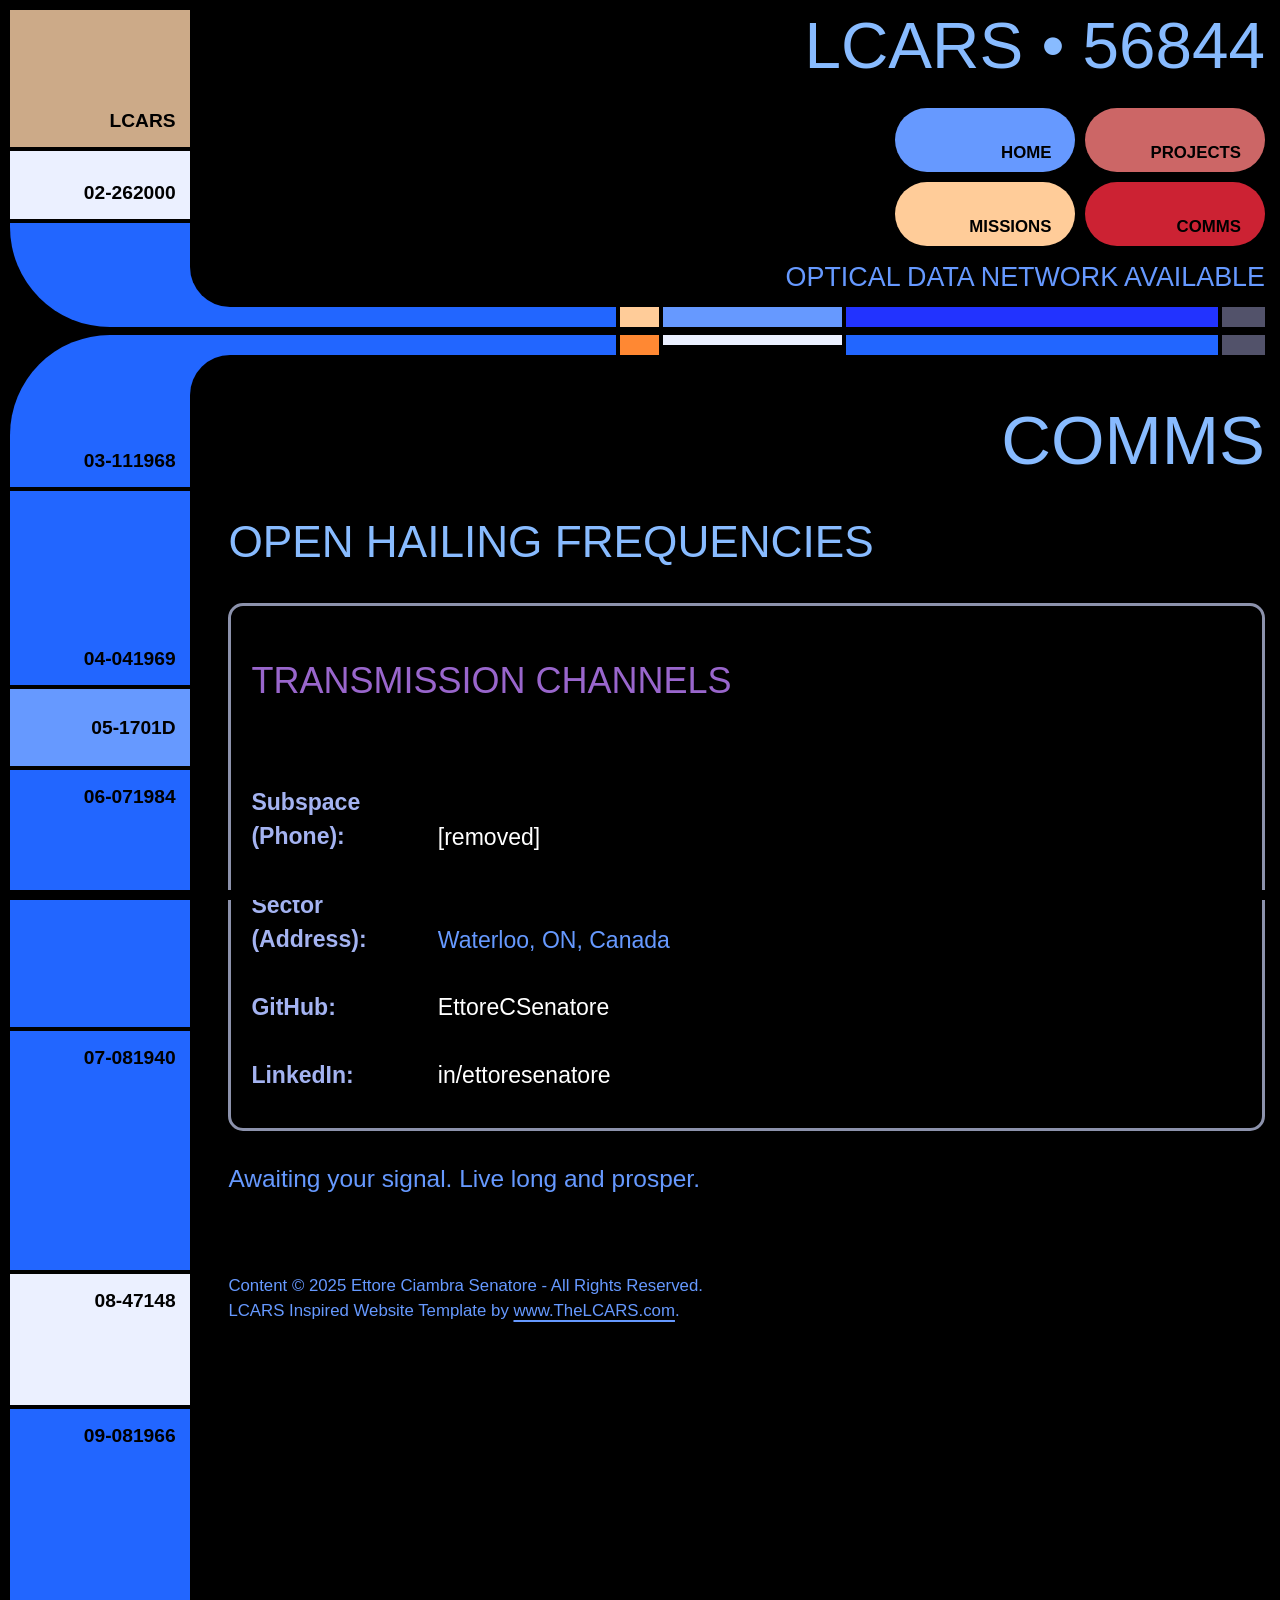
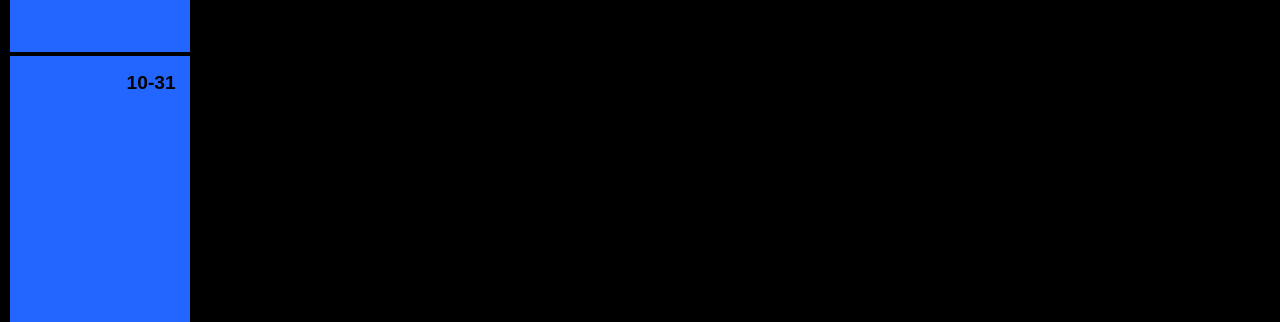
==== commit 4244c37f: "feat: complete LCARS portfolio layout, content, and structure" ====
--- a/comms.html
+++ b/comms.html
@@ -10,6 +10,9 @@
 </head>
 
 <body>
+	<!-- Background Music -->
+	<audio id="bg-music" src="assets/audio/tng_bridge_1.mp3" autoplay loop></audio>
+
 	<audio id="audio1" src="assets/audio/beep1.mp3" preload="auto"></audio>
 	<audio id="audio2" src="assets/audio/beep2.mp3" preload="auto"></audio>
 	<audio id="audio3" src="assets/audio/beep3.mp3" preload="auto"></audio>
@@ -374,16 +377,39 @@
 
 					<h1>Comms</h1>
 					<h2>Open Hailing Frequencies</h2>
-					<h3 class="font-grape">Version 24.2</h3>
-					<h4>Replace this content with your own.</h4>
-					<p>Live long and prosper.</p>
+					
+					<div style="margin-top: 30px; padding: 20px; border: 3px solid #8c92ac; border-radius: 15px; background: rgba(0,0,0,0.3);">
+						<h3 class="font-grape" style="margin-bottom: 20px;">Transmission Channels</h3>
+						<br>
+						<p style="font-size: 1.2rem; margin-bottom: 15px;">
+							<strong style="color: #a4b3f1; display: inline-block; width: 180px;">Subspace (Phone):</strong> 
+							<a href="tel:[removed]" style="color: #fff; text-decoration: none;">[removed]</a>
+						</p>
+
+						<p style="font-size: 1.2rem; margin-bottom: 15px;">
+							<strong style="color: #a4b3f1; display: inline-block; width: 180px;">Sector (Address):</strong> 
+							Waterloo, ON, Canada
+						</p>
+						
+						<p style="font-size: 1.2rem; margin-bottom: 15px;">
+							<strong style="color: #a4b3f1; display: inline-block; width: 180px;">GitHub:</strong> 
+							<a href="https://github.com/EttoreCSenatore" target="_blank" style="color: #fff; text-decoration: none;">EttoreCSenatore</a>
+						</p>
+						
+						<p style="font-size: 1.2rem; margin-bottom: 15px;">
+							<strong style="color: #a4b3f1; display: inline-block; width: 180px;">LinkedIn:</strong> 
+							<a href="https://www.linkedin.com/in/ettoresenatore/" target="_blank" style="color: #fff; text-decoration: none;">in/ettoresenatore</a>
+						</p>
+					</div>
+					
+					<p class="go-big" style="margin-top: 30px;">Awaiting your signal. Live long and prosper.</p>
 
 					<!-- End content area. -->
 
 				</main>
 				<footer>
 					<!-- Your copyright information is only a suggestion and you can choose to delete it. -->
-					Content &copy; 2025 *replace this text with your website's name or URL.* <br>
+					Content &copy; 2025 Ettore Ciambra Senatore - All Rights Reserved. <br>
 
 					<!-- The following attribution must not be removed: -->
 					LCARS Inspired Website Template by <a href="https://www.thelcars.com">www.TheLCARS.com</a>.
--- a/css/nemesis-blue.css
+++ b/css/nemesis-blue.css
@@ -221,15 +221,15 @@
 @font-face {
 	font-family: 'Antonio';
 	font-weight: 400;
-	src: url('Antonio-Regular.woff2') format('woff2'),
-			 url('Antonio-Regular.woff') format('woff');
+	src: url('../assets/fonts/Antonio-Regular.woff2') format('woff2'),
+			 url('../assets/fonts/Antonio-Regular.woff') format('woff');
 }
 
 @font-face {
 	font-family: 'Antonio';
 	font-weight: 700;
-	src: url('Antonio-Bold.woff2') format('woff2'),
-			 url('Antonio-Bold.woff') format('woff')
+	src: url('../assets/fonts/Antonio-Bold.woff2') format('woff2'),
+			 url('../assets/fonts/Antonio-Bold.woff') format('woff')
 }
 
 html {
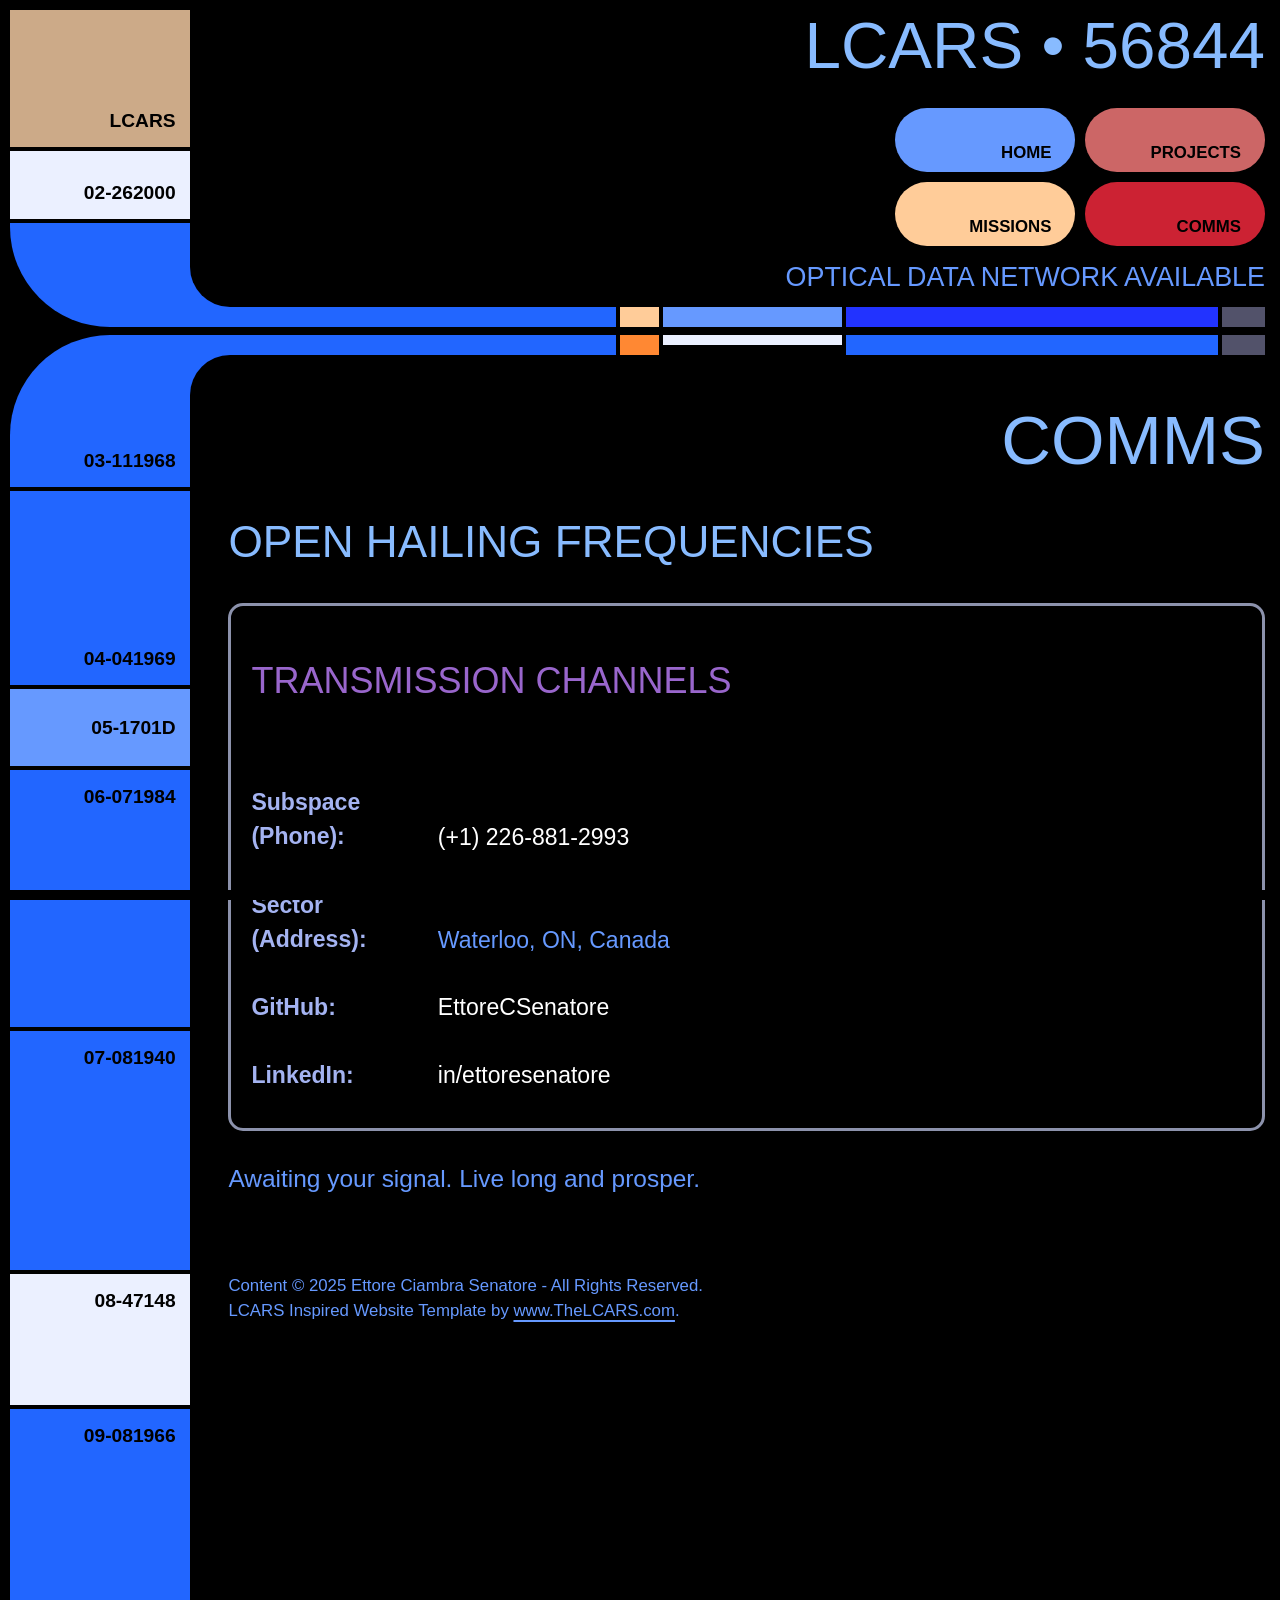
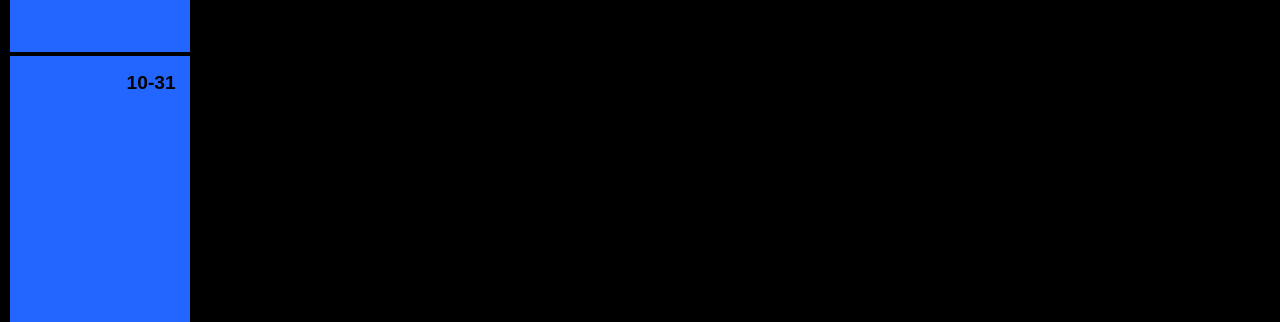
==== commit 3c34b4c8: "feat: complete LCARS portfolio layout, content, and structure" ====
--- a/comms.html
+++ b/comms.html
@@ -383,7 +383,7 @@
 						<br>
 						<p style="font-size: 1.2rem; margin-bottom: 15px;">
 							<strong style="color: #a4b3f1; display: inline-block; width: 180px;">Subspace (Phone):</strong> 
-							<a href="tel:[removed]" style="color: #fff; text-decoration: none;">[removed]</a>
+							<a href="tel:+12268812993" style="color: #fff; text-decoration: none;">(+1) 226-881-2993</a>
 						</p>
 
 						<p style="font-size: 1.2rem; margin-bottom: 15px;">
